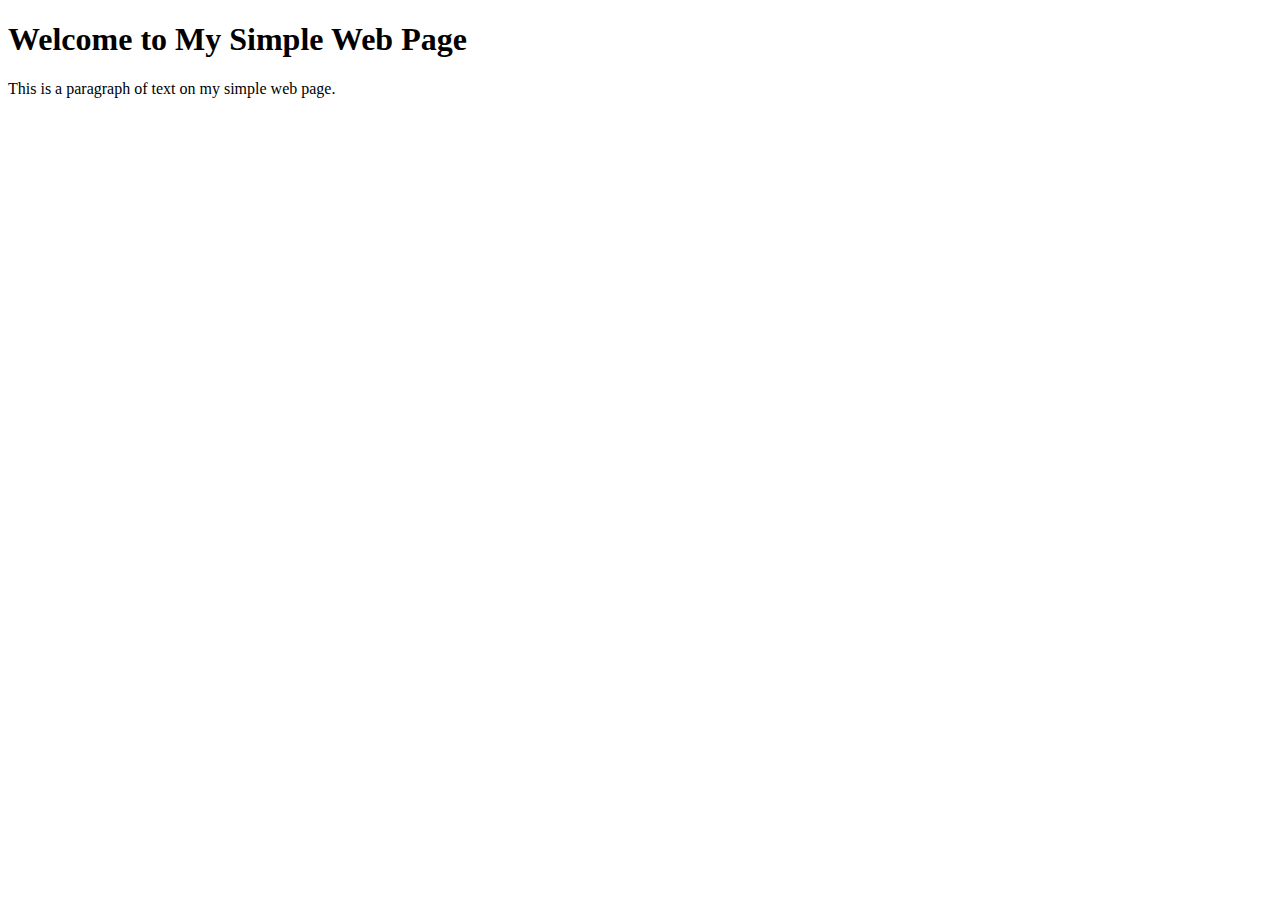
==== index.html @ f784690b "new files" ====
<!DOCTYPE html>
<html lang="en">
<head>
    <meta charset="UTF-8">
    <meta name="viewport" content="width=device-width, initial-scale=1.0">
    <title>Simple Web Page</title>
</head>
<body>
    <h1>Welcome to My Simple Web Page</h1>
    <p>This is a paragraph of text on my simple web page.</p>
</body>
</html>
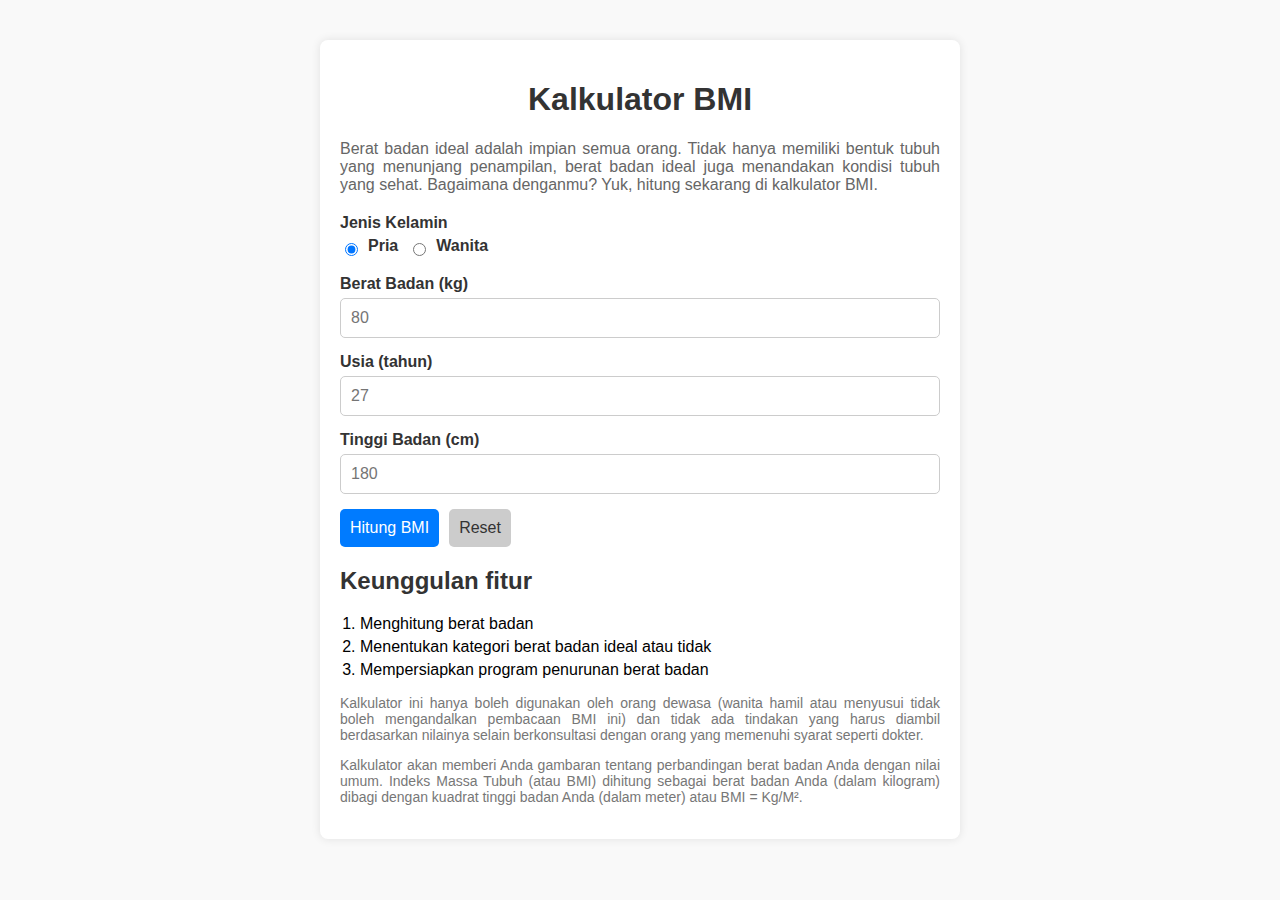
==== commit 1da279b9: "Add Web Interface" ====
--- a/index.html
+++ b/index.html
@@ -1,12 +1,73 @@
 <!DOCTYPE html>
-<html lang="en">
-<head>
-    <meta charset="UTF-8">
-    <meta name="viewport" content="width=device-width, initial-scale=1.0">
-    <title>Simple Web Page</title>
-</head>
-<body>
-    <h1>Welcome to My Simple Web Page</h1>
-    <p>This is a paragraph of text on my simple web page.</p>
-</body>
-</html>+<html lang="id">
+  <head>
+    <meta charset="UTF-8" />
+    <meta name="viewport" content="width=device-width, initial-scale=1.0" />
+    <title>Kalkulator BMI</title>
+    <link rel="stylesheet" href="style.css" />
+  </head>
+  <body>
+    <div class="container">
+      <h1>Kalkulator BMI</h1>
+      <p>
+        Berat badan ideal adalah impian semua orang. Tidak hanya memiliki bentuk
+        tubuh yang menunjang penampilan, berat badan ideal juga menandakan
+        kondisi tubuh yang sehat. Bagaimana denganmu? Yuk, hitung sekarang di
+        kalkulator BMI.
+      </p>
+
+      <form>
+        <div class="form-group">
+          <label>Jenis Kelamin</label>
+          <div class="radio-group">
+            <input type="radio" id="pria" name="gender" checked />
+            <label for="pria">Pria</label>
+            <input type="radio" id="wanita" name="gender" />
+            <label for="wanita">Wanita</label>
+          </div>
+        </div>
+
+        <div class="form-group">
+          <label for="berat">Berat Badan (kg)</label>
+          <input type="number" id="berat" placeholder="80" />
+        </div>
+
+        <div class="form-group">
+          <label for="usia">Usia (tahun)</label>
+          <input type="number" id="usia" placeholder="27" />
+        </div>
+
+        <div class="form-group">
+          <label for="tinggi">Tinggi Badan (cm)</label>
+          <input type="number" id="tinggi" placeholder="180" />
+        </div>
+
+        <div class="button-group">
+          <button type="submit" class="btn count">Hitung BMI</button>
+          <button type="reset" class="btn reset">Reset</button>
+        </div>
+      </form>
+
+      <h2>Keunggulan fitur</h2>
+      <ol>
+        <li>Menghitung berat badan</li>
+        <li>Menentukan kategori berat badan ideal atau tidak</li>
+        <li>Mempersiapkan program penurunan berat badan</li>
+      </ol>
+
+      <p class="info">
+        Kalkulator ini hanya boleh digunakan oleh orang dewasa (wanita hamil
+        atau menyusui tidak boleh mengandalkan pembacaan BMI ini) dan tidak ada
+        tindakan yang harus diambil berdasarkan nilainya selain berkonsultasi
+        dengan orang yang memenuhi syarat seperti dokter.
+      </p>
+
+      <p class="info">
+        Kalkulator akan memberi Anda gambaran tentang perbandingan berat badan
+        Anda dengan nilai umum. Indeks Massa Tubuh (atau BMI) dihitung sebagai
+        berat badan Anda (dalam kilogram) dibagi dengan kuadrat tinggi badan
+        Anda (dalam meter) atau BMI = Kg/M².
+      </p>
+    </div>
+  </body>
+</html>
--- a/style.css
+++ b/style.css
@@ -0,0 +1,159 @@
+body {
+  font-family: Arial, sans-serif;
+  background-color: #f9f9f9;
+  margin: 0;
+  padding: 0;
+}
+
+.container {
+  max-width: 600px;
+  background: #fff;
+  margin: 40px auto;
+  padding: 20px;
+  border-radius: 8px;
+  box-shadow: 0 0 10px rgba(0, 0, 0, 0.1);
+}
+
+h1 {
+  text-align: center;
+  color: #333;
+}
+
+p {
+  text-align: justify;
+  color: #666;
+}
+
+form {
+  margin-top: 20px;
+}
+
+.form-group {
+  margin-bottom: 15px;
+}
+
+label {
+  display: block;
+  font-weight: bold;
+  margin-bottom: 5px;
+  color: #333;
+}
+
+.radio-group {
+  display: flex;
+  gap: 10px;
+  align-items: center;
+}
+
+input[type="radio"] {
+  margin-right: 0px;
+}
+
+input[type="number"] {
+  width: 100%;
+  padding: 10px;
+  border: 1px solid #ccc;
+  border-radius: 5px;
+  font-size: 16px;
+  box-sizing: border-box;
+}
+
+.button-group {
+  display: flex;
+  gap: 10px;
+  margin-top: 15px;
+}
+
+.btn {
+  padding: 10px;
+  border: none;
+  font-size: 16px;
+  border-radius: 5px;
+  cursor: pointer;
+}
+
+.count {
+  background-color: #007bff;
+  color: white;
+}
+
+.reset {
+  background-color: #ccc;
+  color: #333;
+}
+
+.count:hover {
+  background-color: #0056b3;
+}
+
+.reset:hover {
+  background-color: #999;
+}
+
+h2 {
+  margin-top: 20px;
+  color: #333;
+}
+
+h3 {
+  color: #333;
+  text-align: center;
+}
+
+ol {
+  padding-left: 20px;
+}
+
+ol li {
+  margin-bottom: 5px;
+}
+
+.info {
+  font-size: 14px;
+  color: #777;
+  margin-top: 10px;
+  text-align: justify;
+}
+
+.result-box {
+  text-align: center;
+  background-color: #f1f1f1;
+  padding: 20px;
+  border-radius: 8px;
+  margin-bottom: 20px;
+}
+
+.result-box h2 {
+  color: #333;
+  margin-bottom: 10px;
+}
+
+.bmi-value {
+  font-size: 32px;
+  font-weight: bold;
+  color: #007bff;
+  text-align: center;
+}
+
+.bmi-text {
+  font-size: 16px;
+  color: #666;
+  margin-bottom: 15px;
+  text-align: center;
+}
+
+.info-box,
+.disease-box {
+  background-color: #fff;
+  padding: 15px;
+  border-radius: 8px;
+  box-shadow: 0 0 10px rgba(0, 0, 0, 0.1);
+  margin-bottom: 20px;
+}
+
+.warning {
+  font-size: 14px;
+  color: #777;
+  margin-top: 10px;
+  text-align: justify;
+}
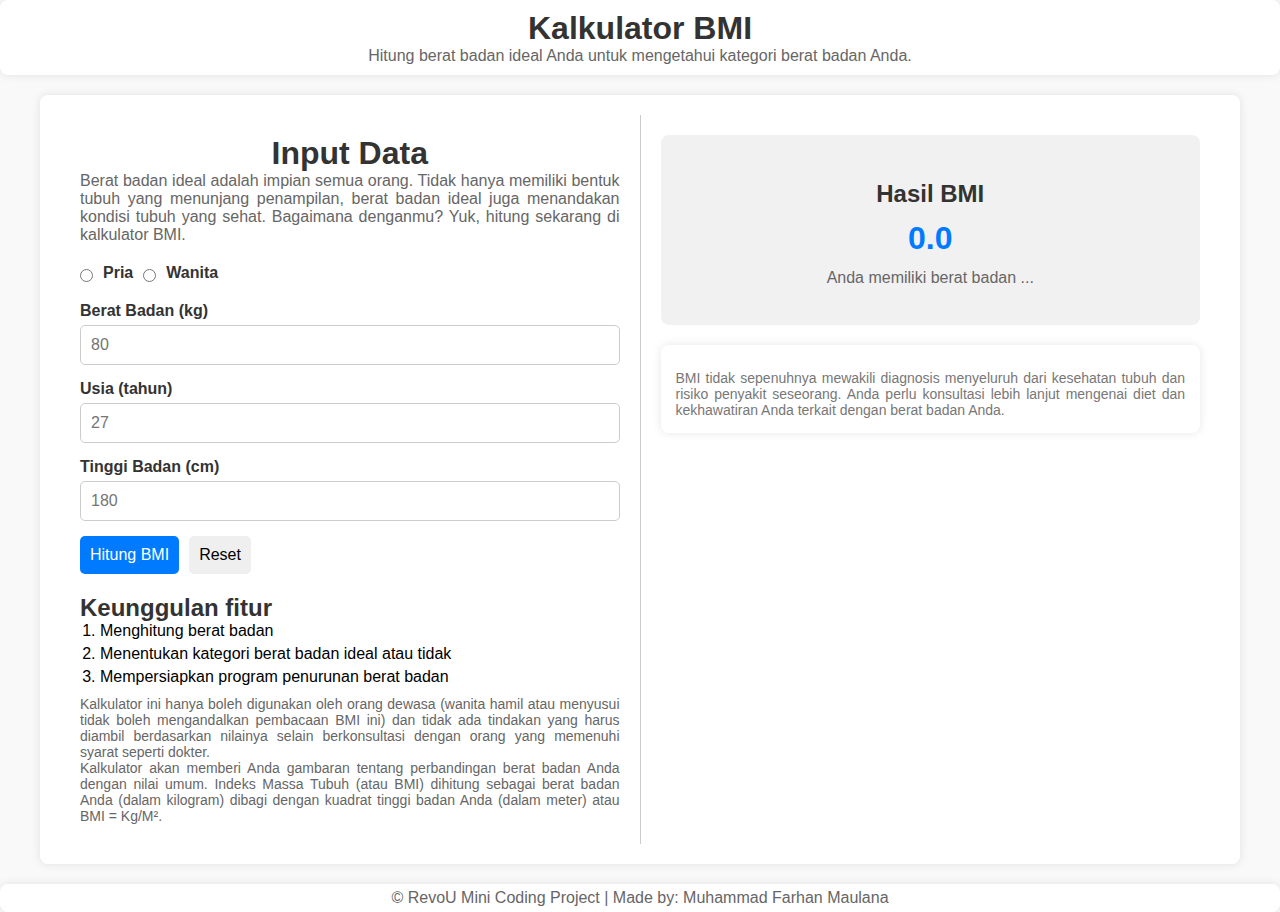
==== commit 61346f99: "Added JS & Responsive" ====
--- a/index.html
+++ b/index.html
@@ -6,68 +6,110 @@
     <title>Kalkulator BMI</title>
     <link rel="stylesheet" href="style.css" />
   </head>
+
   <body>
-    <div class="container">
+    <!-- HEADER -->
+    <header class="header">
       <h1>Kalkulator BMI</h1>
-      <p>
-        Berat badan ideal adalah impian semua orang. Tidak hanya memiliki bentuk
-        tubuh yang menunjang penampilan, berat badan ideal juga menandakan
-        kondisi tubuh yang sehat. Bagaimana denganmu? Yuk, hitung sekarang di
-        kalkulator BMI.
+      <p style="text-align: center">
+        Hitung berat badan ideal Anda untuk mengetahui kategori berat badan
+        Anda.
       </p>
+    </header>
 
-      <form>
-        <div class="form-group">
-          <label>Jenis Kelamin</label>
-          <div class="radio-group">
-            <input type="radio" id="pria" name="gender" checked />
-            <label for="pria">Pria</label>
-            <input type="radio" id="wanita" name="gender" />
-            <label for="wanita">Wanita</label>
+    <!-- MAIN -->
+    <main>
+      <section class="left-column">
+        <h1>Input Data</h1>
+        <p>
+          Berat badan ideal adalah impian semua orang. Tidak hanya memiliki
+          bentuk tubuh yang menunjang penampilan, berat badan ideal juga
+          menandakan kondisi tubuh yang sehat. Bagaimana denganmu? Yuk, hitung
+          sekarang di kalkulator BMI.
+        </p>
+
+        <!-- FORM -->
+        <form id="bmi-form">
+          <div class="form-group">
+            <!-- RADIO -->
+            <div class="radio-group">
+              <input type="radio" id="pria" name="gender" />
+              <label for="pria">Pria</label>
+              <input type="radio" id="wanita" name="gender" />
+              <label for="wanita">Wanita</label>
+            </div>
           </div>
+
+          <!-- INPUT FORM -->
+          <div class="form-group">
+            <label for="berat">Berat Badan (kg)</label>
+            <input type="number" id="berat" placeholder="80" />
+          </div>
+
+          <div class="form-group">
+            <label for="usia">Usia (tahun)</label>
+            <input type="number" id="usia" placeholder="27" />
+          </div>
+
+          <div class="form-group">
+            <label for="tinggi">Tinggi Badan (cm)</label>
+            <input type="number" id="tinggi" placeholder="180" />
+          </div>
+
+          <div class="button-group">
+            <button type="submit" class="btn first">Hitung BMI</button>
+            <button type="reset" class="btn reset">Reset</button>
+          </div>
+        </form>
+
+        <h2>Keunggulan fitur</h2>
+        <ol>
+          <li>Menghitung berat badan</li>
+          <li>Menentukan kategori berat badan ideal atau tidak</li>
+          <li>Mempersiapkan program penurunan berat badan</li>
+        </ol>
+
+        <div class="info">
+          <p>
+            Kalkulator ini hanya boleh digunakan oleh orang dewasa (wanita hamil
+            atau menyusui tidak boleh mengandalkan pembacaan BMI ini) dan tidak
+            ada tindakan yang harus diambil berdasarkan nilainya selain
+            berkonsultasi dengan orang yang memenuhi syarat seperti dokter.
+          </p>
+          <p>
+            Kalkulator akan memberi Anda gambaran tentang perbandingan berat badan
+            Anda dengan nilai umum. Indeks Massa Tubuh (atau BMI) dihitung sebagai
+            berat badan Anda (dalam kilogram) dibagi dengan kuadrat tinggi badan
+            Anda (dalam meter) atau BMI = Kg/M².
+          </p>
+        </div>
+      </section>
+
+      <section class="right-column">
+        <!-- BMI Result -->
+        <div class="result-box">
+          <h2>Hasil BMI</h2>
+          <p class="bmi-value">0.0</p>
+          <p class="bmi-text">Anda memiliki berat badan ...</p>
         </div>
 
-        <div class="form-group">
-          <label for="berat">Berat Badan (kg)</label>
-          <input type="number" id="berat" placeholder="80" />
+        <div class="info-box">
+          <p id="info-text"></p>
+          <p class="info">
+            BMI tidak sepenuhnya mewakili diagnosis menyeluruh dari kesehatan
+            tubuh dan risiko penyakit seseorang. Anda perlu konsultasi lebih
+            lanjut mengenai diet dan kekhawatiran Anda terkait dengan berat
+            badan Anda.
+          </p>
         </div>
+      </section>
+    </main>
 
-        <div class="form-group">
-          <label for="usia">Usia (tahun)</label>
-          <input type="number" id="usia" placeholder="27" />
-        </div>
+    <!-- FOOTER -->
+    <footer>
+      <p style="text-align: center;">&copy; RevoU Mini Coding Project | Made by: Muhammad Farhan Maulana</a></p>
+    </footer>
 
-        <div class="form-group">
-          <label for="tinggi">Tinggi Badan (cm)</label>
-          <input type="number" id="tinggi" placeholder="180" />
-        </div>
-
-        <div class="button-group">
-          <button type="submit" class="btn count">Hitung BMI</button>
-          <button type="reset" class="btn reset">Reset</button>
-        </div>
-      </form>
-
-      <h2>Keunggulan fitur</h2>
-      <ol>
-        <li>Menghitung berat badan</li>
-        <li>Menentukan kategori berat badan ideal atau tidak</li>
-        <li>Mempersiapkan program penurunan berat badan</li>
-      </ol>
-
-      <p class="info">
-        Kalkulator ini hanya boleh digunakan oleh orang dewasa (wanita hamil
-        atau menyusui tidak boleh mengandalkan pembacaan BMI ini) dan tidak ada
-        tindakan yang harus diambil berdasarkan nilainya selain berkonsultasi
-        dengan orang yang memenuhi syarat seperti dokter.
-      </p>
-
-      <p class="info">
-        Kalkulator akan memberi Anda gambaran tentang perbandingan berat badan
-        Anda dengan nilai umum. Indeks Massa Tubuh (atau BMI) dihitung sebagai
-        berat badan Anda (dalam kilogram) dibagi dengan kuadrat tinggi badan
-        Anda (dalam meter) atau BMI = Kg/M².
-      </p>
-    </div>
+    <script src="script.js"></script>
   </body>
 </html>
--- a/style.css
+++ b/style.css
@@ -1,22 +1,61 @@
+* {
+  box-sizing: border-box;
+  margin: 0;
+  padding: 0;
+}
+
+/* CSS Body */
 body {
   font-family: Arial, sans-serif;
   background-color: #f9f9f9;
   margin: 0;
   padding: 0;
 }
-
-.container {
-  max-width: 600px;
+header {
   background: #fff;
-  margin: 40px auto;
+  padding: 10px;
+  border-radius: 8px;
+  box-shadow: 0 0 10px rgba(0, 0, 0, 0.1);
+}
+main {
+  display: flex;
+  max-width: 1200px;
+  background: #fff;
+  margin: 20px auto;
   padding: 20px;
   border-radius: 8px;
   box-shadow: 0 0 10px rgba(0, 0, 0, 0.1);
 }
-
+.left-column,
+.right-column {
+  flex: 1;
+  padding: 20px;
+}
+.left-column {
+  border-right: 1px solid #ccc;
+}
+.right-column {
+  text-align: center;
+}
+footer {
+  background: #fff;
+  padding: 5px;
+  border-radius: 8px;
+  box-shadow: 0 0 10px rgba(0, 0, 0, 0.1);
+}
+
+/* CSS Heading */
 h1 {
   text-align: center;
   color: #333;
+}
+h2 {
+  margin-top: 20px;
+  color: #333;
+}
+h3 {
+  color: #333;
+  text-align: center;
 }
 
 p {
@@ -24,31 +63,27 @@
   color: #666;
 }
 
+/* FORM CSS */
 form {
   margin-top: 20px;
 }
-
 .form-group {
   margin-bottom: 15px;
 }
-
 label {
   display: block;
   font-weight: bold;
   margin-bottom: 5px;
   color: #333;
 }
-
 .radio-group {
   display: flex;
   gap: 10px;
   align-items: center;
 }
-
 input[type="radio"] {
   margin-right: 0px;
 }
-
 input[type="number"] {
   width: 100%;
   padding: 10px;
@@ -58,12 +93,12 @@
   box-sizing: border-box;
 }
 
+/* Button */
 .button-group {
   display: flex;
   gap: 10px;
   margin-top: 15px;
 }
-
 .btn {
   padding: 10px;
   border: none;
@@ -71,33 +106,21 @@
   border-radius: 5px;
   cursor: pointer;
 }
-
-.count {
+.first {
   background-color: #007bff;
   color: white;
 }
-
-.reset {
+.second {
   background-color: #ccc;
   color: #333;
 }
 
-.count:hover {
+/* Button Hover */
+.first:hover {
   background-color: #0056b3;
 }
-
-.reset:hover {
+.second:hover {
   background-color: #999;
-}
-
-h2 {
-  margin-top: 20px;
-  color: #333;
-}
-
-h3 {
-  color: #333;
-  text-align: center;
 }
 
 ol {
@@ -121,11 +144,7 @@
   padding: 20px;
   border-radius: 8px;
   margin-bottom: 20px;
-}
-
-.result-box h2 {
-  color: #333;
-  margin-bottom: 10px;
+  line-height: 1.6;
 }
 
 .bmi-value {
@@ -142,8 +161,7 @@
   text-align: center;
 }
 
-.info-box,
-.disease-box {
+.info-box {
   background-color: #fff;
   padding: 15px;
   border-radius: 8px;
@@ -157,3 +175,27 @@
   margin-top: 10px;
   text-align: justify;
 }
+
+/* Responsive */
+@media (max-width: 768px) {
+  main {
+    flex-direction: column;
+  }
+
+  .left-column,
+  .right-column {
+    flex: none;
+    width: 100%;
+    border-right: none;
+    padding: 15px;
+  }
+
+  .result-box {
+    margin-top: 20px;
+  }
+
+  footer {
+    text-align: center;
+    font-size: 14px;
+  }
+}
